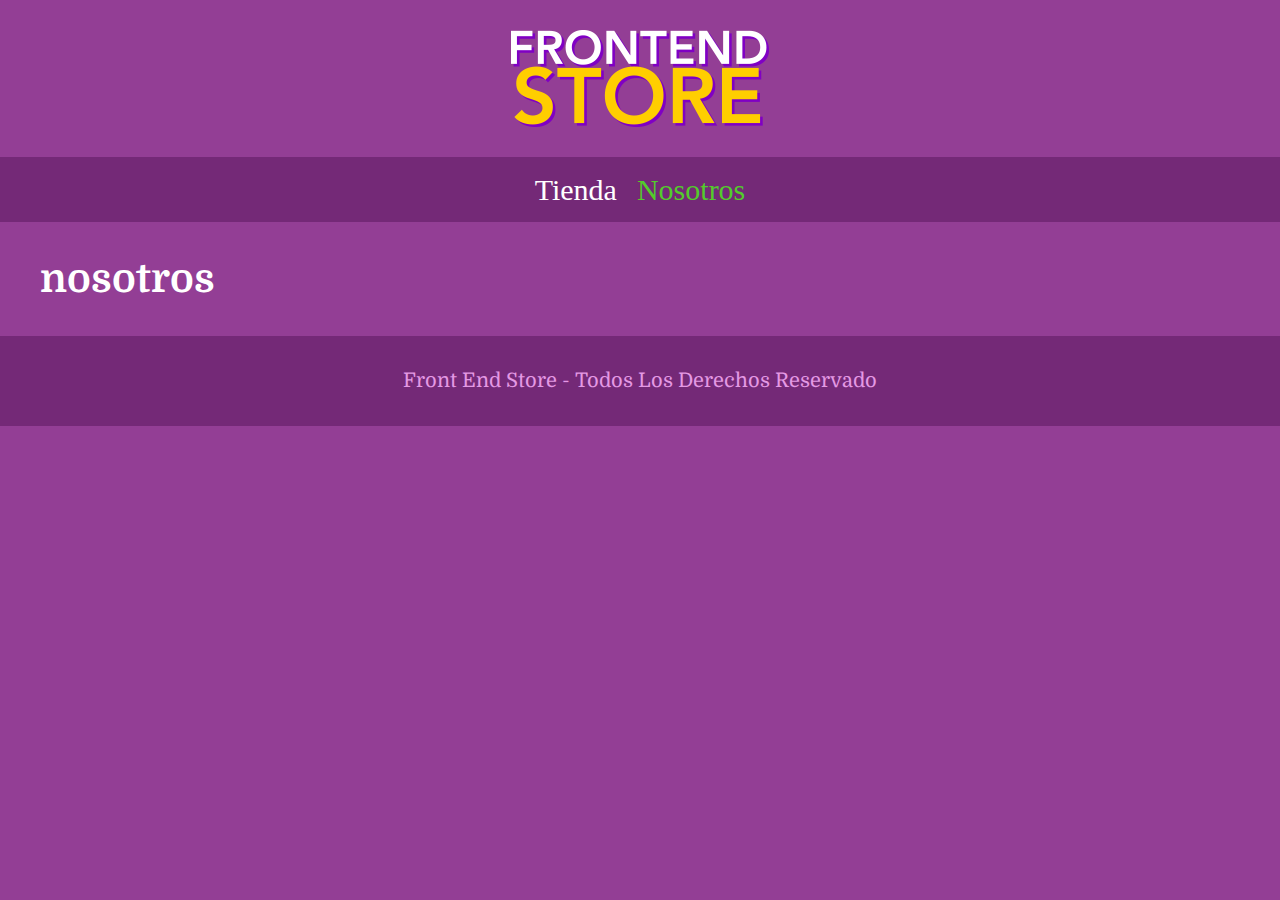
==== nosotros.html @ 5b033e13 "v1.4 se enlazaron las paginas" ====
<!doctype html>
<html lang="en">
<head>
    <meta charset="UTF-8">
    <meta name="viewport"
          content="width=device-width, user-scalable=no, initial-scale=1.0, maximum-scale=1.0, minimum-scale=1.0">
    <meta http-equiv="X-UA-Compatible" content="ie=edge">
    <title>TiendaKbrona</title>
    <link rel="stylesheet" href="css/normalize.css">
    <link rel="preconnect" href="https://fonts.googleapis.com">
    <link rel="preconnect" href="https://fonts.gstatic.com" crossorigin>
    <link href="https://fonts.googleapis.com/css2?family=Domine:wght@400..700&display=swap" rel="stylesheet">
    <link rel="stylesheet" href="css/style.css">

</head>
<body>
<header class="header">
    <a href="index.html"></a>
    <img class="header_logo" src="img/logo.png" alt="Logotipo">
</header>
<nav class="navegacion">
    <a class="navegacion__enlace" href="index.html">tienda</a>
    <a class="navegacion__enlace navegacion__enlace--activo" href="nosotros.html">nosotros</a>
</nav>
<main class="contenedor">
    <h1>nosotros</h1>
</main>
<footer class="footer">
    <p class="footer_text">Front end store - Todos los derechos reservado</p>
</footer>
</body>
</html>
---- css/style.css ----
:root{
    --fondo: #ca79ca;
    --fondo1: #933e95;
    --fondo2: #742977;
    --fondo3: #e499e4;
    --fondo4: #e499e4;
    --complemento1: #53cc2b;
    --complemento2: #23a900;
    --complemento3: #b2ffb0;
}
/* apply a natural box layout model to all elements, but allowing components to change */
html {
    box-sizing: border-box;
    font-size: 62.5%;
}
*, *:before, *:after {
    box-sizing: inherit;
}
body{
    background-color: var(--fondo1);
    font-size: 1.5rem;
    line-height: 1.5;
}
 p{
    font-size: 1.8rem;
 }
 a{
     text-decoration: none;
 }
 img{
     max-width: 100%;
 }
 .contenedor{
     max-width: 120rem;
     margin: 0 auto;
 }
 /*default color*/
 h1,h2,h3,p{
     color: white;

     font-family: "Domine", serif;
     font-optical-sizing: auto;
     /*font-weight: <weight>;*/
     font-style: normal;

 }
 h1 {
     font-size: 4rem;
 }
 h2{
     font-size: 3.2rem;
 }
 h3{
     font-size: 2.4rem;
 }
/* header*/
.header{
    display: flex;
    justify-content: center;
}
.footer{
    background-color: var(--fondo2);
    padding: 1rem 0;
    margin-top: 2rem;
    text-align: center;

}
.footer_text{
    color: var(--fondo4);
    font-size: 2rem;
    text-transform: capitalize;
}
.header_logo{
    margin: 3rem 0;
}
/** Navegacion n**/
.navegacion{
    background-color: var(--fondo2);
    padding: 1rem;
    display: flex;
    justify-content: center;
    gap: 2rem;
    text-transform: capitalize;
}
.navegacion__enlace{
    color: white;
    font-size: 3rem;
}
.navegacion__enlace--activo,
.navegacion__enlace:hover{
    color: var(--complemento1);
    background-color: var(--fondo2);
}
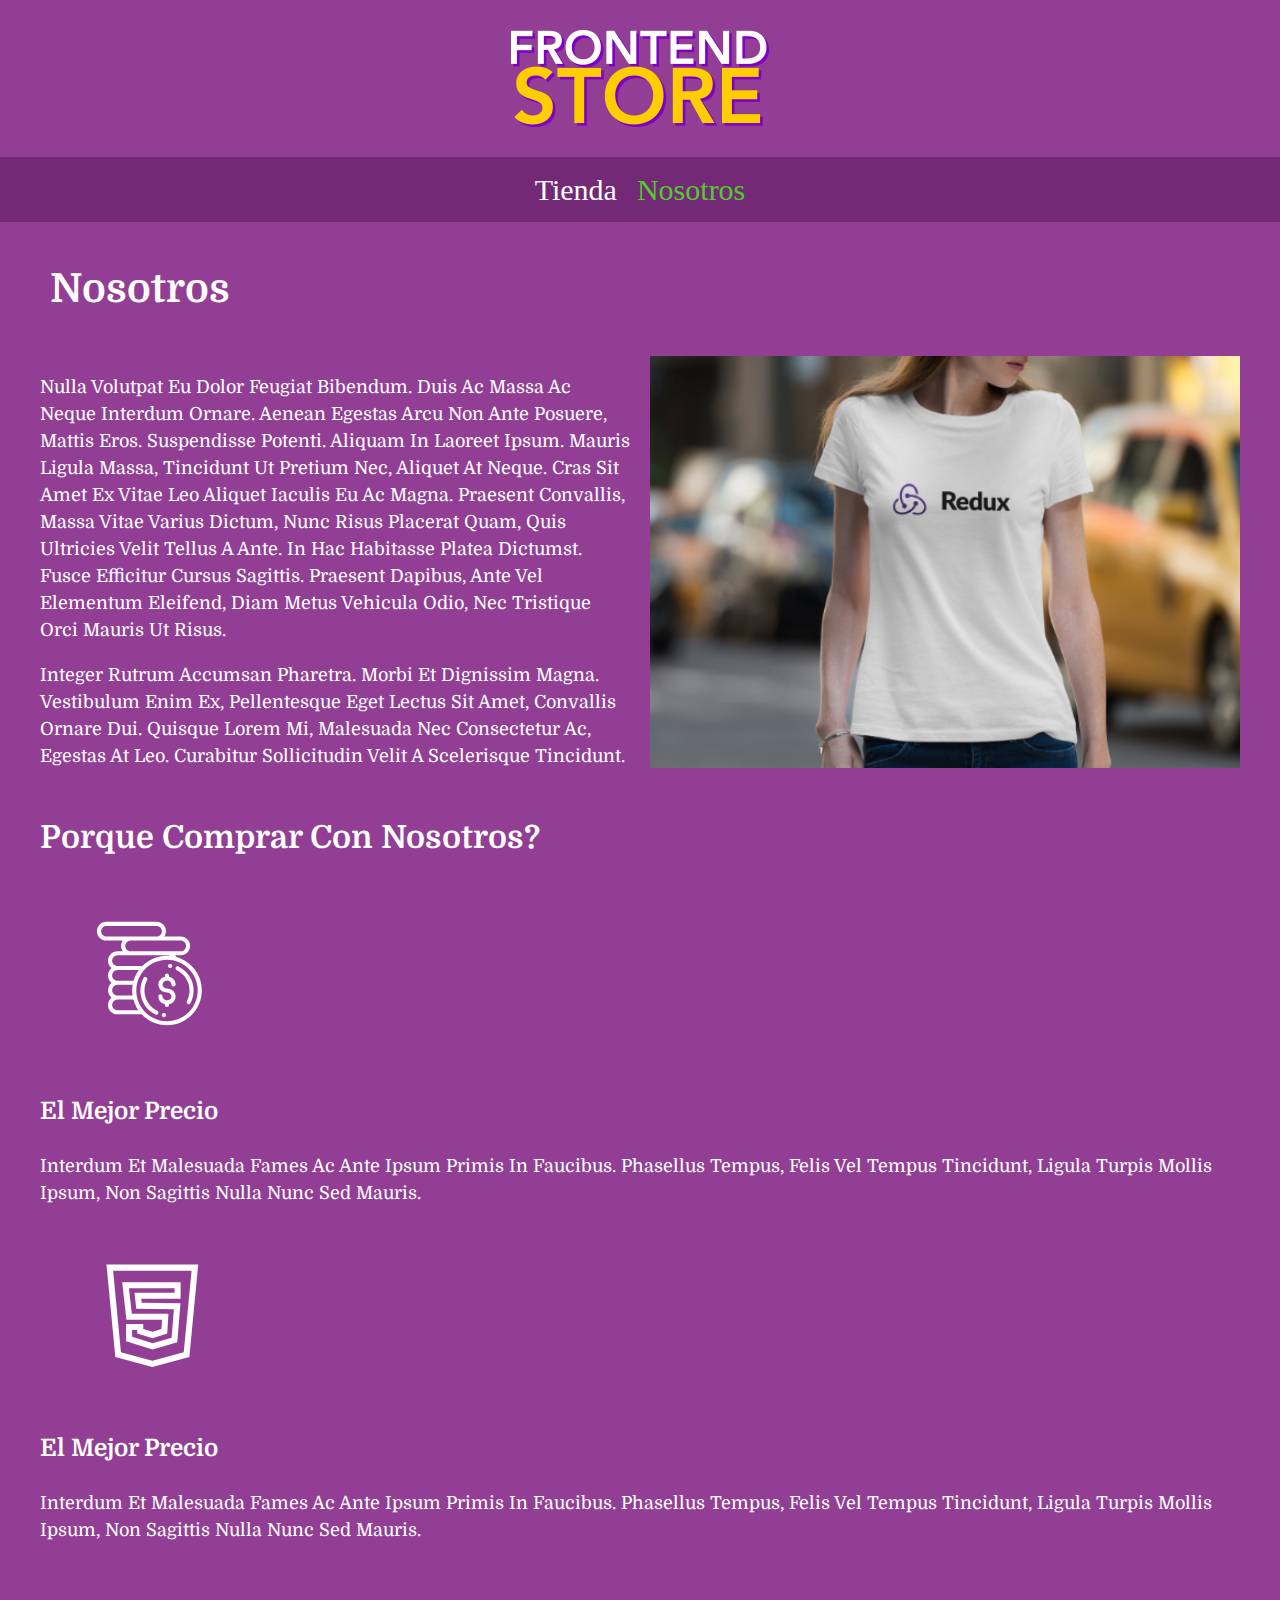
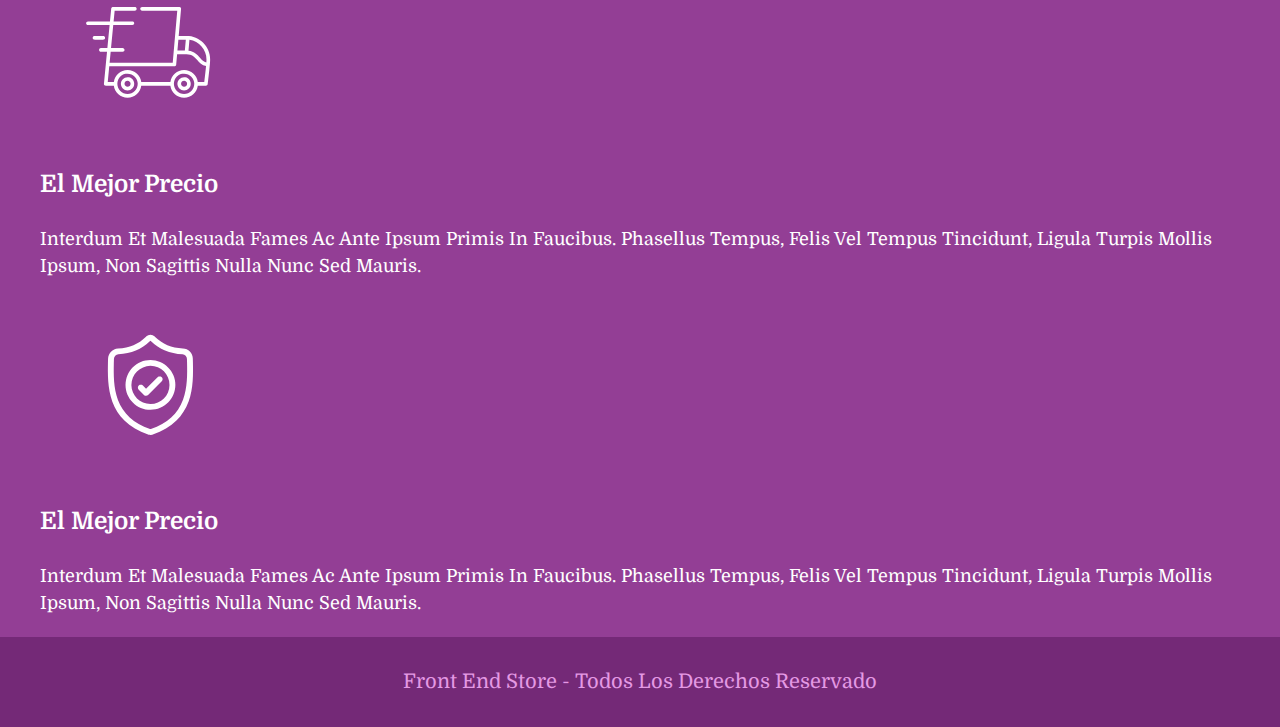
==== commit 1c45206c: "v1.0.4 se comenzo a trabajar nosotros" ====
--- a/nosotros.html
+++ b/nosotros.html
@@ -24,7 +24,41 @@
 </nav>
 <main class="contenedor">
     <h1>nosotros</h1>
+    <div class="nosotros">
+        <div class="nosotros__contenido">
+            <p> Nulla volutpat eu dolor feugiat bibendum. Duis ac massa ac neque interdum ornare. Aenean egestas arcu non ante posuere, mattis eros. Suspendisse potenti. Aliquam in laoreet ipsum. Mauris ligula massa, tincidunt ut pretium nec, aliquet at neque. Cras sit amet ex vitae leo aliquet iaculis eu ac magna. Praesent convallis, massa vitae varius dictum, nunc risus placerat quam, quis ultricies velit tellus a ante. In hac habitasse platea dictumst. Fusce efficitur cursus sagittis. Praesent dapibus, ante vel elementum eleifend, diam metus vehicula odio, nec tristique orci mauris ut risus.</p>
+            <p>Integer rutrum accumsan pharetra. Morbi et dignissim magna. Vestibulum enim ex, pellentesque eget lectus sit amet, convallis ornare dui. Quisque lorem mi, malesuada nec consectetur ac, egestas at leo. Curabitur sollicitudin velit a scelerisque tincidunt.</p>
+        </div>
+        <img class="nosotros__imagen" src="img/nosotros.jpg" alt="imagen de nosotros">
+    </div>
 </main>
+
+<section class="contenedor comprar">
+    <h2 class="comprar__titulo">porque comprar con nosotros?</h2>
+    <div class="bloques">
+        <div class="bloque">
+            <img src="img/icono_1.png" alt="icono 1">
+            <h3 class="bloque__titulo">el mejor precio</h3>
+            <p>Interdum et malesuada fames ac ante ipsum primis in faucibus. Phasellus tempus, felis vel tempus tincidunt, ligula turpis mollis ipsum, non sagittis nulla nunc sed mauris.</p>
+        </div>
+        <div class="bloque">
+            <img src="img/icono_2.png" alt="icono 1">
+            <h3 class="bloque__titulo">el mejor precio</h3>
+            <p>Interdum et malesuada fames ac ante ipsum primis in faucibus. Phasellus tempus, felis vel tempus tincidunt, ligula turpis mollis ipsum, non sagittis nulla nunc sed mauris.</p>
+        </div>
+        <div class="bloque">
+            <img src="img/icono_3.png" alt="icono 1">
+            <h3 class="bloque__titulo">el mejor precio</h3>
+            <p>Interdum et malesuada fames ac ante ipsum primis in faucibus. Phasellus tempus, felis vel tempus tincidunt, ligula turpis mollis ipsum, non sagittis nulla nunc sed mauris.</p>
+        </div>
+        <div class="bloque">
+            <img src="img/icono_4.png" alt="icono 1">
+            <h3 class="bloque__titulo">el mejor precio</h3>
+            <p>Interdum et malesuada fames ac ante ipsum primis in faucibus. Phasellus tempus, felis vel tempus tincidunt, ligula turpis mollis ipsum, non sagittis nulla nunc sed mauris.</p>
+        </div>
+
+    </div>
+</section>
 <footer class="footer">
     <p class="footer_text">Front end store - Todos los derechos reservado</p>
 </footer>
--- a/css/style.css
+++ b/css/style.css
@@ -7,6 +7,8 @@
     --complemento1: #53cc2b;
     --complemento2: #23a900;
     --complemento3: #b2ffb0;
+    --resaltado1: #b2ffb0;
+    --resaltado2: #004a00;
 }
 /* apply a natural box layout model to all elements, but allowing components to change */
 html {
@@ -33,11 +35,11 @@
  .contenedor{
      max-width: 120rem;
      margin: 0 auto;
+     text-transform: capitalize;
  }
  /*default color*/
  h1,h2,h3,p{
      color: white;
-
      font-family: "Domine", serif;
      font-optical-sizing: auto;
      /*font-weight: <weight>;*/
@@ -46,6 +48,7 @@
  }
  h1 {
      font-size: 4rem;
+     padding: 1rem;
  }
  h2{
      font-size: 3.2rem;
@@ -90,4 +93,123 @@
 .navegacion__enlace:hover{
     color: var(--complemento1);
     background-color: var(--fondo2);
-}+}
+/* grid*/
+.grid{
+    display: grid;
+    grid-template-columns: repeat(2, 1fr);
+    gap: 2rem;
+    /*column-gap: 2rem;*/
+    /*row-gap: 2rem;*/
+}
+@media (min-width: 768px){
+    .grid{
+        grid-template-columns: repeat(3, 1fr);
+
+    }
+    .producto__nombre{
+        font-size: 4rem;
+    }
+    .producto__precio{
+        font-size: 2.8rem;
+    }
+}
+@media (max-width: 400px){
+    .producto__nombre{
+        font-size: 2.5rem;
+    }
+    .producto__precio{
+        font-size: 1.9rem;
+    }
+    .tts{
+        font-size: 3rem;
+    }
+}
+/* productos */
+.producto{
+    background-color: var(--fondo2);
+    padding: 1rem;
+}
+.producto__imagen{
+    width: 100%;
+}
+.producto__informacion{
+
+}
+.producto__nombre{
+    /*font-size: 2rem;*/
+}
+.producto__precio{
+    /*font-size: 2.8rem;*/
+    background-color: var(--complemento2);
+}
+.producto__precio:hover{
+    background-color: var(--resaltado1);
+    color: var(--resaltado2);
+}
+
+.producto__precio,
+.producto__nombre{
+    margin: 1rem 0;
+    text-align: center;
+    line-height: 1.2;
+}
+/*graficos*/
+.grafico{
+    min-height: 30rem;
+    background-repeat: no-repeat;
+    background-size: cover;
+}
+.grafico--camisas{
+    background-image: url("../img/grafico1.jpg");
+
+}
+@media (max-width: 765px){
+    .grafico--camisas{
+        grid-row: 2/3;
+        grid-column: 1/3;
+    }
+    .grafico--node{
+        grid-row: 7/8;
+        grid-column: 1/3;
+    }
+}
+.grafico--node{
+
+    background-image: url("../img/grafico2.jpg");
+}
+@media (min-width: 768px){
+    .grafico--camisas{
+        grid-row: 2/3;
+        grid-column: 1/3;
+    }
+    .grafico--node{
+        grid-column: 2/4;
+        grid-row: 5/6;
+    }
+}
+/* nosotros estilos*/
+.nosotros{
+    display: grid;
+    grid-template-rows: repeat(2, auto);
+}
+@media (min-width: 768px ){
+    .nosotros{
+        grid-template-columns: repeat(2, 1fr);
+        column-gap: 2rem;
+    }
+}
+
+.nosotros__imagen{
+    grid-row: 1/2;
+    width: 100% ;
+}
+@media (min-width: 768px ){
+    .nosotros__imagen{
+        grid-column: 2/3;
+    }
+}
+.bloques{
+
+}
+
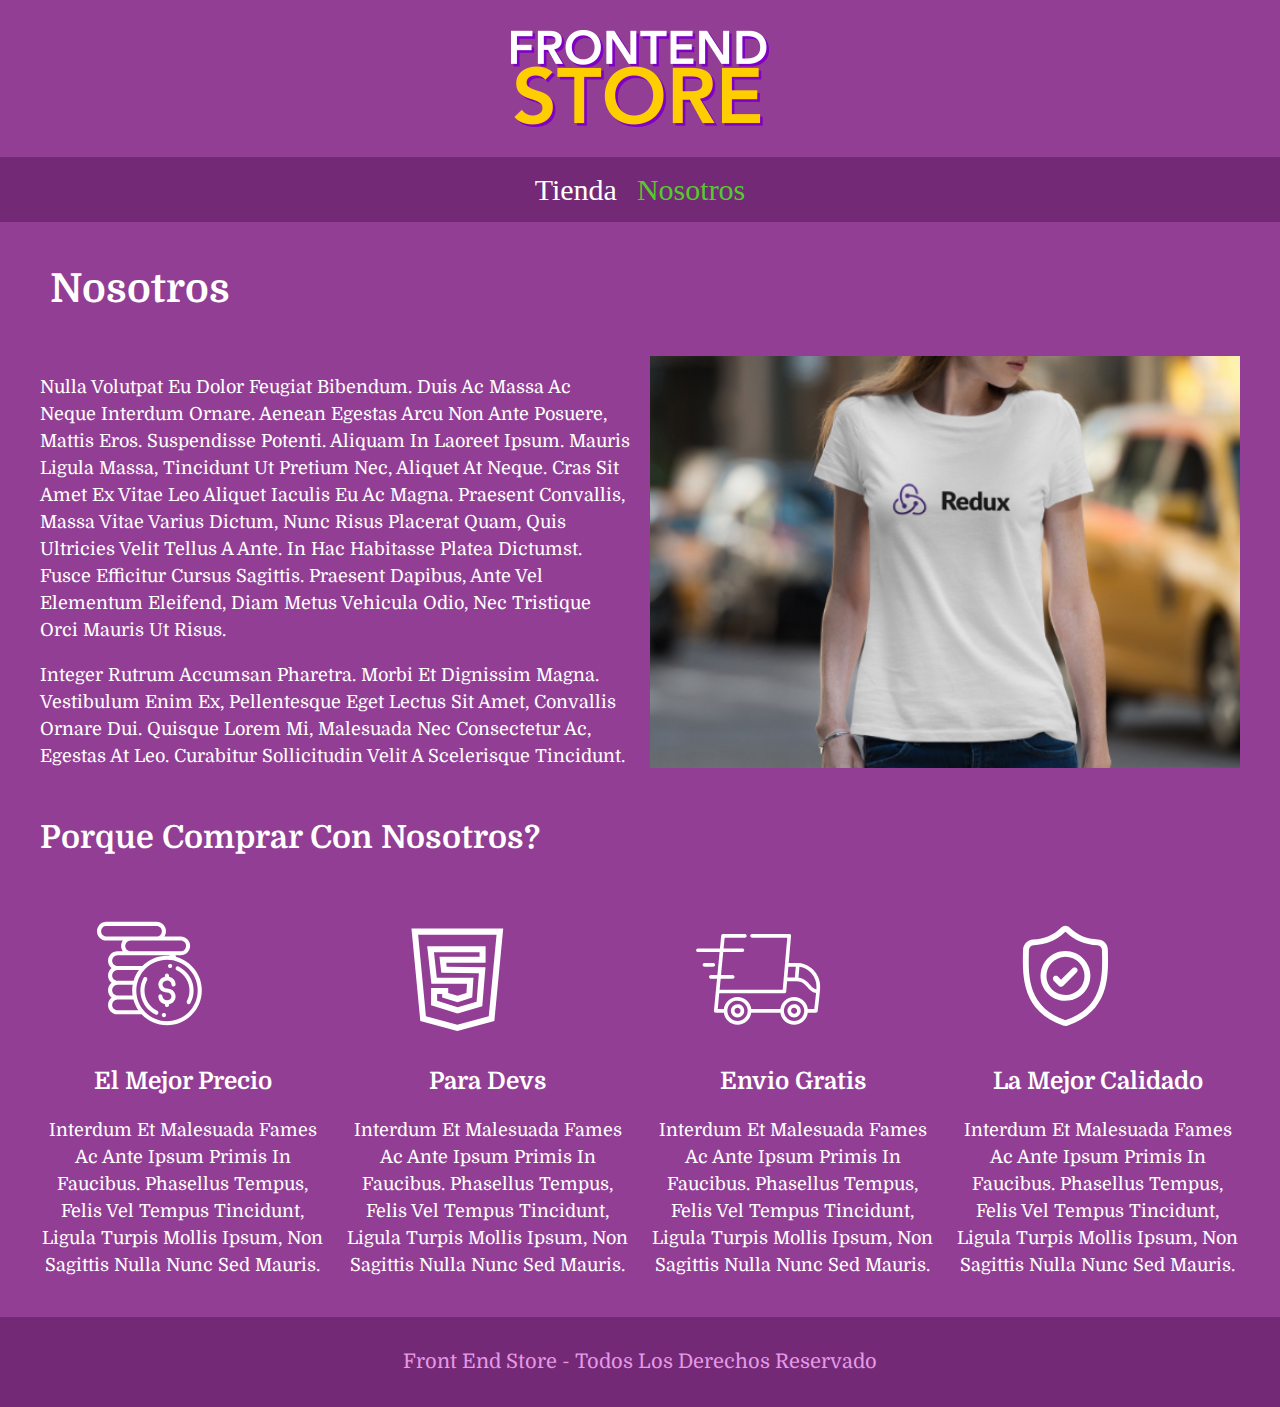
==== commit 38237df5: "v1.0.5 alinearon los bloques" ====
--- a/nosotros.html
+++ b/nosotros.html
@@ -37,23 +37,23 @@
     <h2 class="comprar__titulo">porque comprar con nosotros?</h2>
     <div class="bloques">
         <div class="bloque">
-            <img src="img/icono_1.png" alt="icono 1">
+            <img class="bloques" src="img/icono_1.png" alt="icono 1">
             <h3 class="bloque__titulo">el mejor precio</h3>
             <p>Interdum et malesuada fames ac ante ipsum primis in faucibus. Phasellus tempus, felis vel tempus tincidunt, ligula turpis mollis ipsum, non sagittis nulla nunc sed mauris.</p>
         </div>
         <div class="bloque">
-            <img src="img/icono_2.png" alt="icono 1">
-            <h3 class="bloque__titulo">el mejor precio</h3>
+            <img class="bloques" src="img/icono_2.png" alt="icono 1">
+            <h3 class="bloque__titulo">para devs</h3>
             <p>Interdum et malesuada fames ac ante ipsum primis in faucibus. Phasellus tempus, felis vel tempus tincidunt, ligula turpis mollis ipsum, non sagittis nulla nunc sed mauris.</p>
         </div>
         <div class="bloque">
-            <img src="img/icono_3.png" alt="icono 1">
-            <h3 class="bloque__titulo">el mejor precio</h3>
+            <img class="bloques" src="img/icono_3.png" alt="icono 1">
+            <h3 class="bloque__titulo">envio gratis</h3>
             <p>Interdum et malesuada fames ac ante ipsum primis in faucibus. Phasellus tempus, felis vel tempus tincidunt, ligula turpis mollis ipsum, non sagittis nulla nunc sed mauris.</p>
         </div>
         <div class="bloque">
-            <img src="img/icono_4.png" alt="icono 1">
-            <h3 class="bloque__titulo">el mejor precio</h3>
+            <img class="bloques" src="img/icono_4.png" alt="icono 1">
+            <h3 class="bloque__titulo">la mejor calidado</h3>
             <p>Interdum et malesuada fames ac ante ipsum primis in faucibus. Phasellus tempus, felis vel tempus tincidunt, ligula turpis mollis ipsum, non sagittis nulla nunc sed mauris.</p>
         </div>
 
--- a/css/style.css
+++ b/css/style.css
@@ -210,6 +210,18 @@
     }
 }
 .bloques{
-
-}
-
+    display: grid;
+    grid-template-columns: repeat(2, 1fr);
+    gap: 2rem;
+}
+@media (min-width: 768px ){
+    .bloques{
+        grid-template-columns: repeat(4, 1fr);
+    }
+}
+.bloque{
+    text-align: center;
+}
+.bloque__titulo{
+    margin: 0;
+}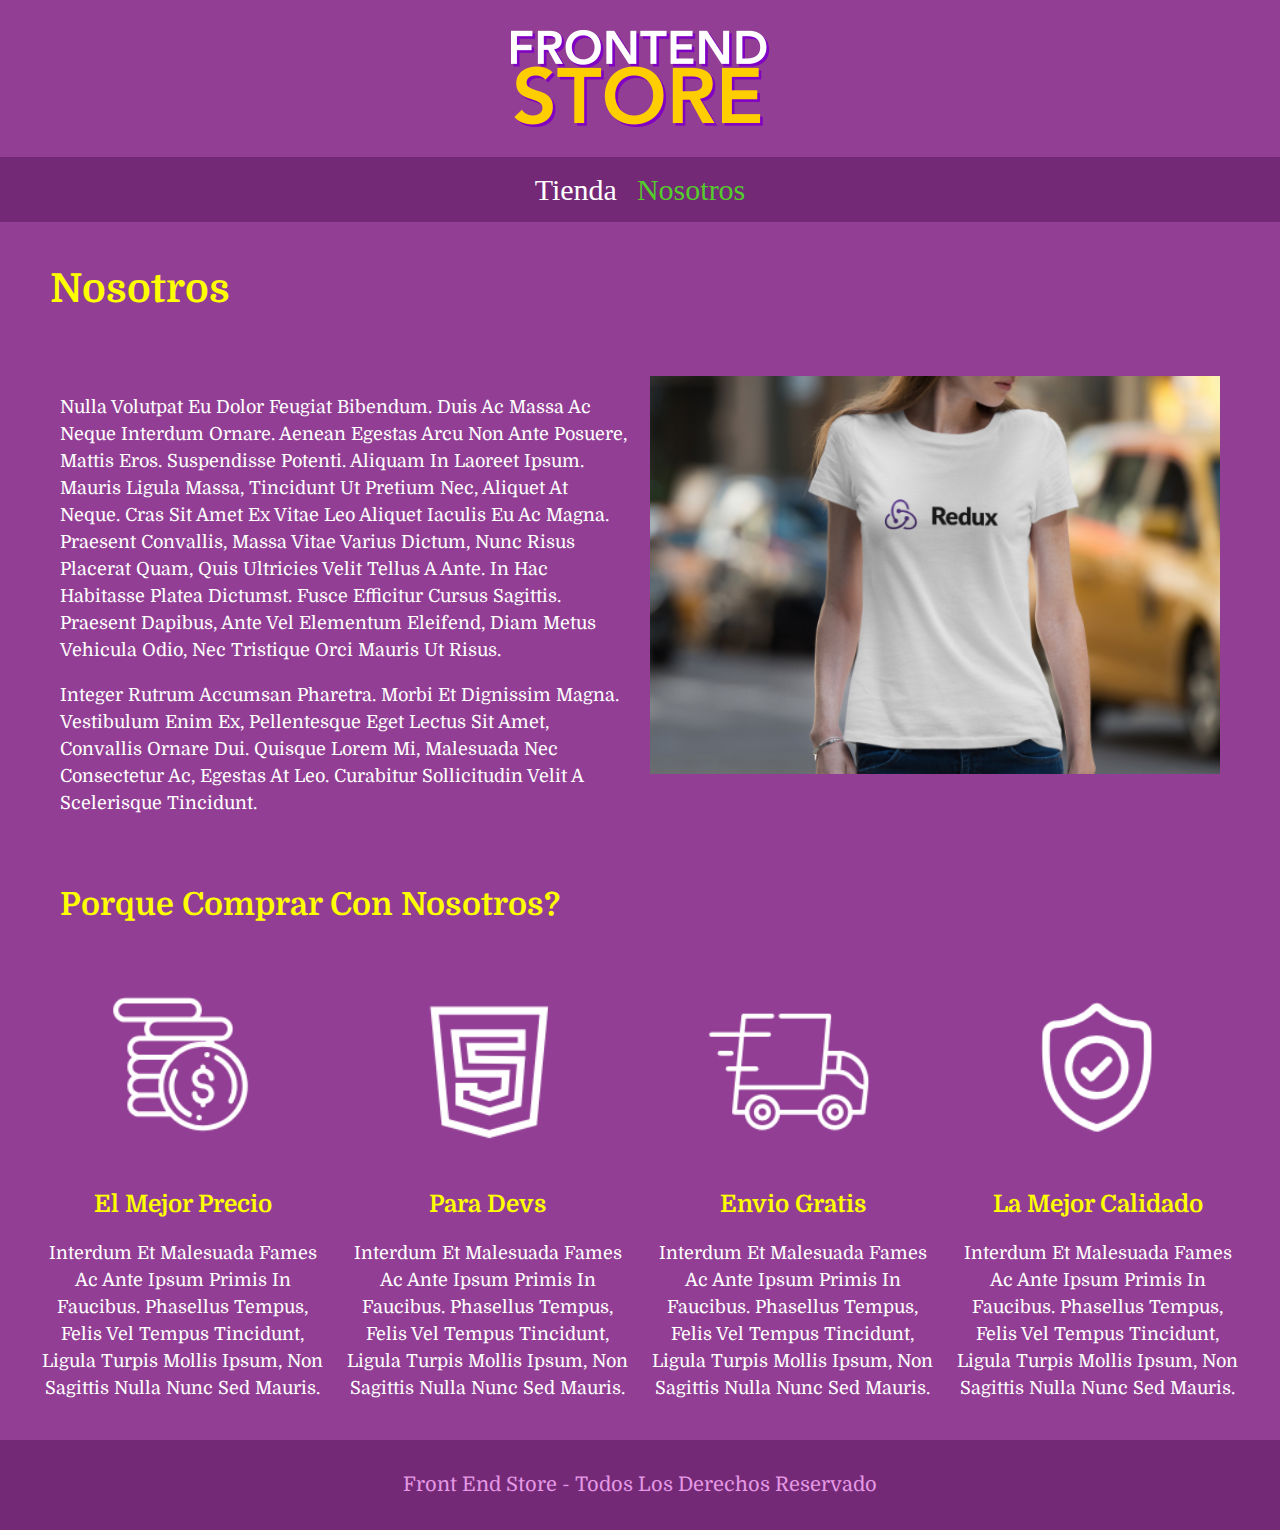
==== commit 4d1a1fe6: "v1.0.6 se alinearon los bloques" ====
--- a/nosotros.html
+++ b/nosotros.html
@@ -37,22 +37,22 @@
     <h2 class="comprar__titulo">porque comprar con nosotros?</h2>
     <div class="bloques">
         <div class="bloque">
-            <img class="bloques" src="img/icono_1.png" alt="icono 1">
+            <img class="bloque__imagen" src="img/icono_1.png" alt="icono 1">
             <h3 class="bloque__titulo">el mejor precio</h3>
             <p>Interdum et malesuada fames ac ante ipsum primis in faucibus. Phasellus tempus, felis vel tempus tincidunt, ligula turpis mollis ipsum, non sagittis nulla nunc sed mauris.</p>
         </div>
         <div class="bloque">
-            <img class="bloques" src="img/icono_2.png" alt="icono 1">
+            <img class="bloque__imagen" src="img/icono_2.png" alt="icono 1">
             <h3 class="bloque__titulo">para devs</h3>
             <p>Interdum et malesuada fames ac ante ipsum primis in faucibus. Phasellus tempus, felis vel tempus tincidunt, ligula turpis mollis ipsum, non sagittis nulla nunc sed mauris.</p>
         </div>
         <div class="bloque">
-            <img class="bloques" src="img/icono_3.png" alt="icono 1">
+            <img class="bloque__imagen" src="img/icono_3.png" alt="icono 1">
             <h3 class="bloque__titulo">envio gratis</h3>
             <p>Interdum et malesuada fames ac ante ipsum primis in faucibus. Phasellus tempus, felis vel tempus tincidunt, ligula turpis mollis ipsum, non sagittis nulla nunc sed mauris.</p>
         </div>
         <div class="bloque">
-            <img class="bloques" src="img/icono_4.png" alt="icono 1">
+            <img class="bloque__imagen" src="img/icono_4.png" alt="icono 1">
             <h3 class="bloque__titulo">la mejor calidado</h3>
             <p>Interdum et malesuada fames ac ante ipsum primis in faucibus. Phasellus tempus, felis vel tempus tincidunt, ligula turpis mollis ipsum, non sagittis nulla nunc sed mauris.</p>
         </div>
--- a/css/style.css
+++ b/css/style.css
@@ -9,6 +9,8 @@
     --complemento3: #b2ffb0;
     --resaltado1: #b2ffb0;
     --resaltado2: #004a00;
+    --resaltado3: #ffff00;
+    --parrafo: #ffffa2;
 }
 /* apply a natural box layout model to all elements, but allowing components to change */
 html {
@@ -25,6 +27,7 @@
 }
  p{
     font-size: 1.8rem;
+     color: white;
  }
  a{
      text-decoration: none;
@@ -39,22 +42,24 @@
  }
  /*default color*/
  h1,h2,h3,p{
-     color: white;
      font-family: "Domine", serif;
      font-optical-sizing: auto;
      /*font-weight: <weight>;*/
      font-style: normal;
-
  }
  h1 {
      font-size: 4rem;
      padding: 1rem;
+     color: var(--resaltado3);
  }
  h2{
      font-size: 3.2rem;
+     color: var(--resaltado3);
+
  }
  h3{
      font-size: 2.4rem;
+     color: var(--resaltado3);
  }
 /* header*/
 .header{
@@ -192,6 +197,7 @@
 .nosotros{
     display: grid;
     grid-template-rows: repeat(2, auto);
+    padding: 2rem;
 }
 @media (min-width: 768px ){
     .nosotros{
@@ -217,11 +223,25 @@
 @media (min-width: 768px ){
     .bloques{
         grid-template-columns: repeat(4, 1fr);
-    }
+        gap: 2rem;
+    }
+
 }
 .bloque{
     text-align: center;
+
+}
+.bloque__imagen{
+    width: 100%;
 }
 .bloque__titulo{
     margin: 0;
+}
+@media (max-width:765px ){
+    .comprar{
+        padding: 2rem;
+    }
+}
+.comprar__titulo{
+    padding-left: 2rem;
 }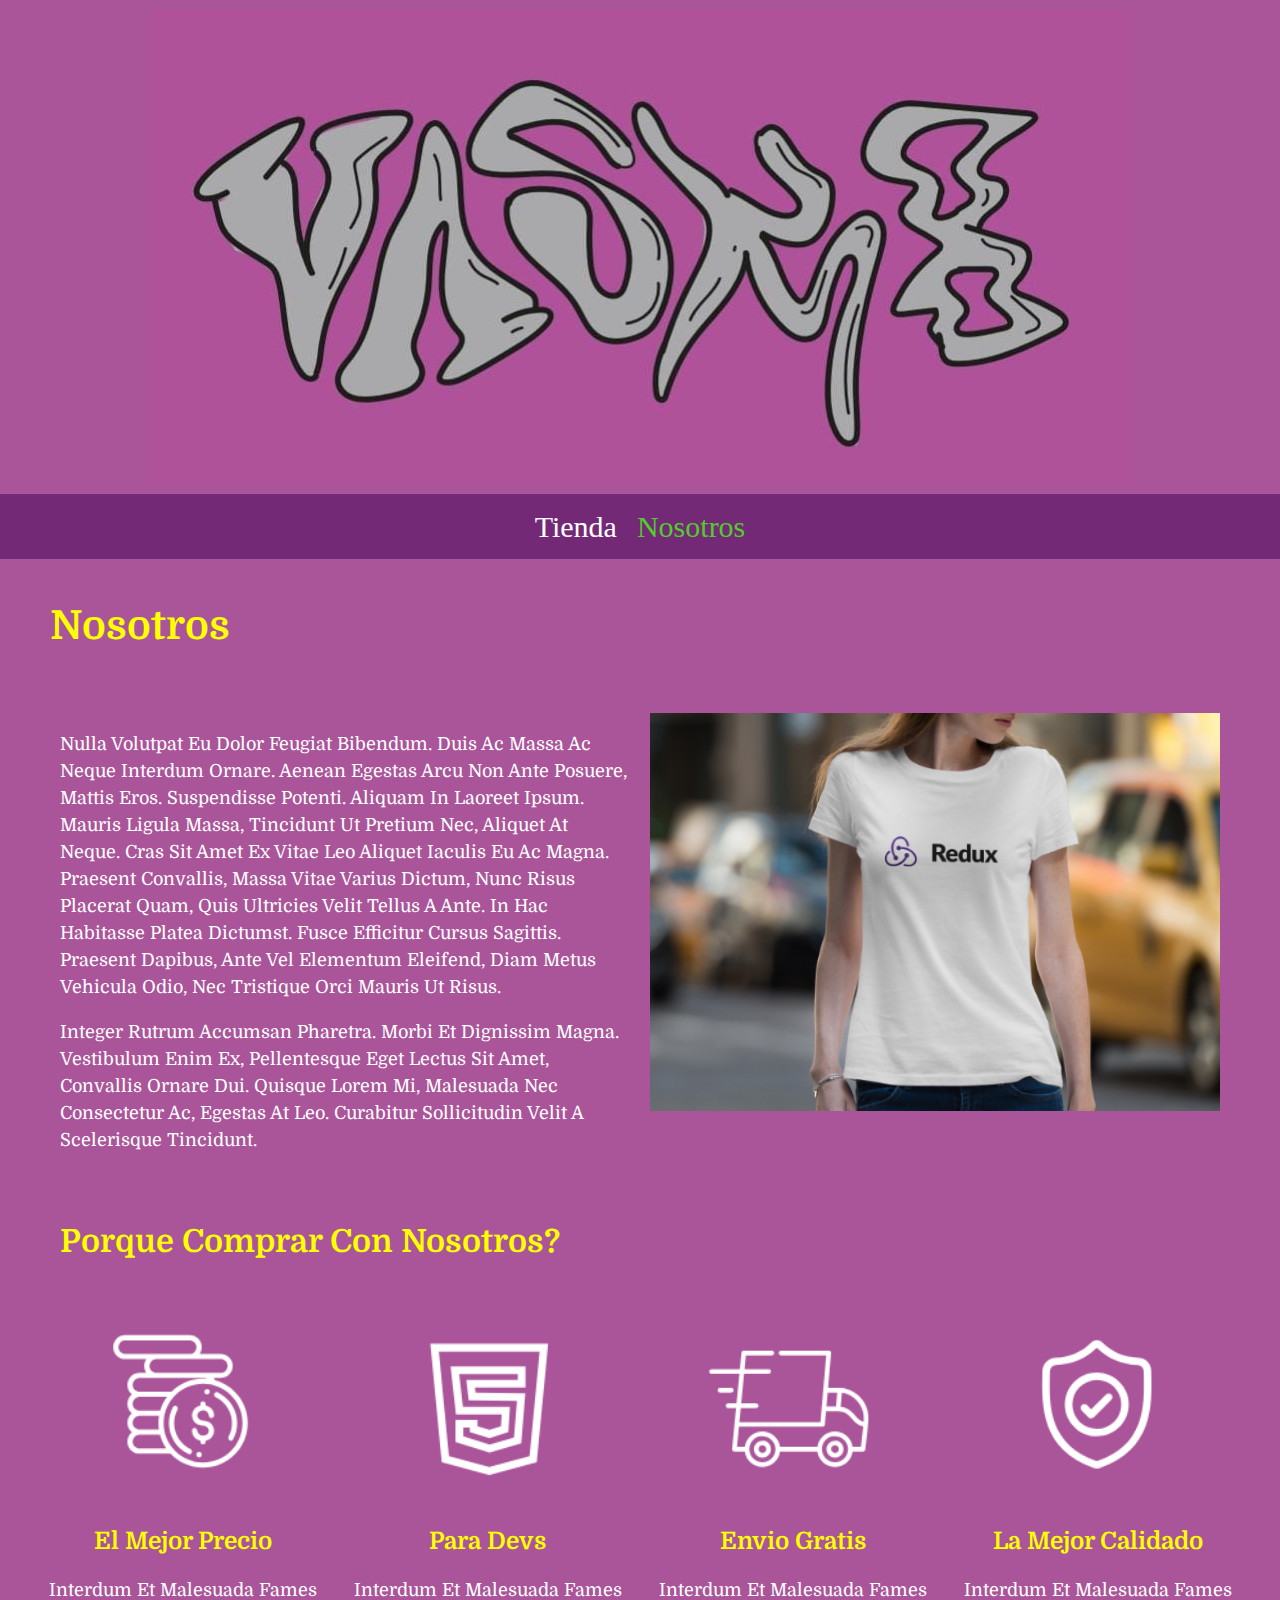
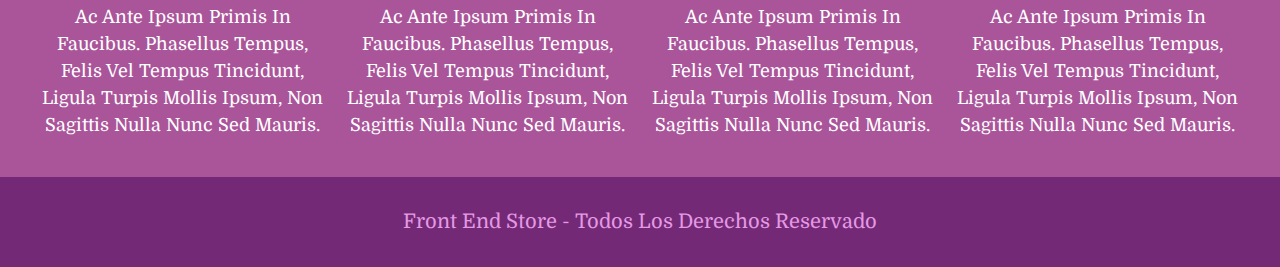
==== commit a07287e3: "v1.0.9 se actualizo logotipo" ====
--- a/nosotros.html
+++ b/nosotros.html
@@ -16,7 +16,7 @@
 <body>
 <header class="header">
     <a href="index.html"></a>
-    <img class="header_logo" src="img/logo.png" alt="Logotipo">
+    <img class="header_logo" src="img/void.jpeg" alt="Logotipo">
 </header>
 <nav class="navegacion">
     <a class="navegacion__enlace" href="index.html">tienda</a>
--- a/css/style.css
+++ b/css/style.css
@@ -21,7 +21,7 @@
     box-sizing: inherit;
 }
 body{
-    background-color: var(--fondo1);
+    background-color: #aa549a;
     font-size: 1.5rem;
     line-height: 1.5;
 }
@@ -35,6 +35,7 @@
  img{
      max-width: 100%;
  }
+
  .contenedor{
      max-width: 120rem;
      margin: 0 auto;
@@ -79,7 +80,7 @@
     text-transform: capitalize;
 }
 .header_logo{
-    margin: 3rem 0;
+    margin: 1rem 0;
 }
 /** Navegacion n**/
 .navegacion{
@@ -97,13 +98,13 @@
 .navegacion__enlace--activo,
 .navegacion__enlace:hover{
     color: var(--complemento1);
-    background-color: var(--fondo2);
 }
 /* grid*/
 .grid{
     display: grid;
     grid-template-columns: repeat(2, 1fr);
     gap: 2rem;
+    padding: 1rem;
     /*column-gap: 2rem;*/
     /*row-gap: 2rem;*/
 }
@@ -133,7 +134,7 @@
 /* productos */
 .producto{
     background-color: var(--fondo2);
-    padding: 1rem;
+    padding: 2rem;
 }
 .producto__imagen{
     width: 100%;
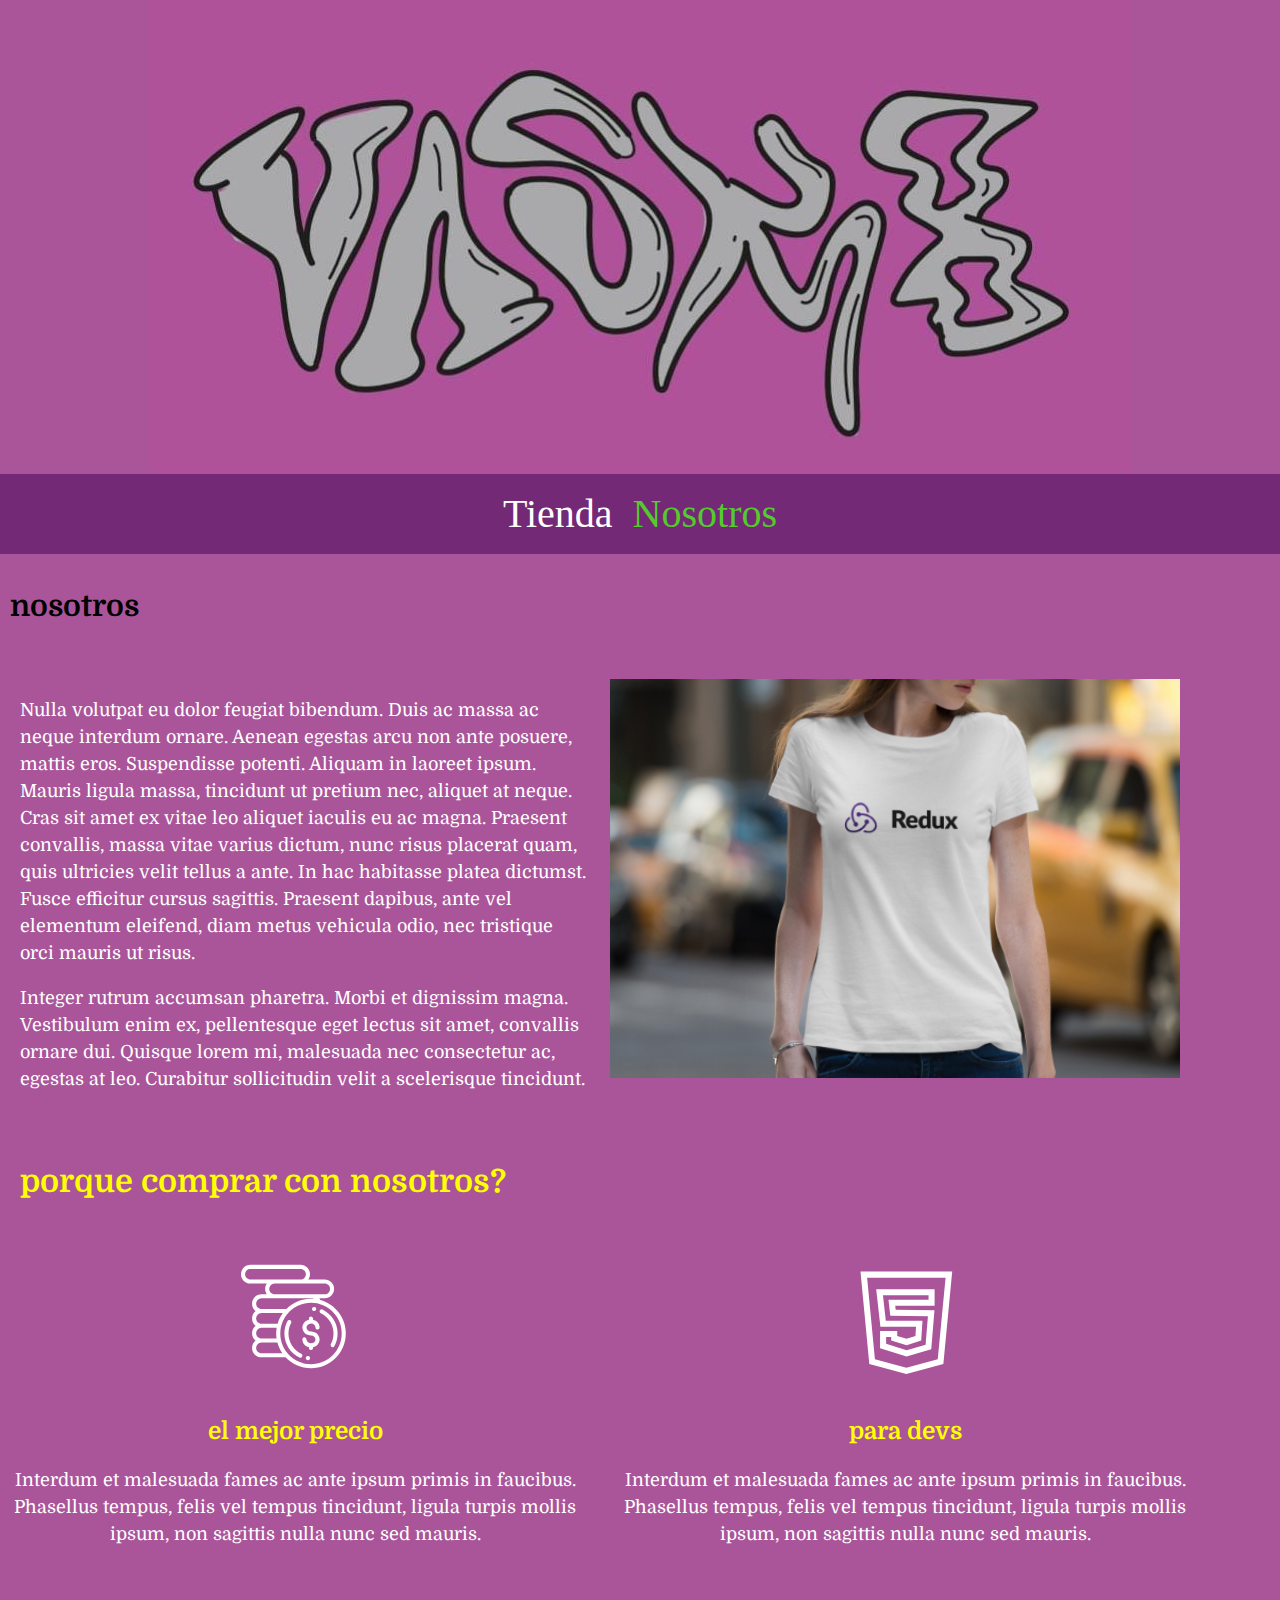
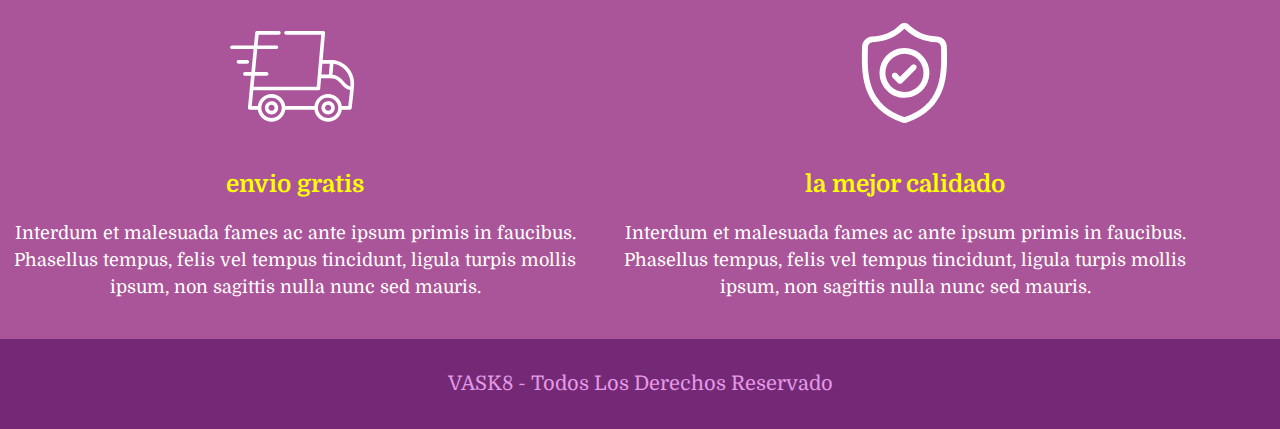
==== commit c7171914: "v1.0.0.0.1" ====
--- a/nosotros.html
+++ b/nosotros.html
@@ -60,7 +60,7 @@
     </div>
 </section>
 <footer class="footer">
-    <p class="footer_text">Front end store - Todos los derechos reservado</p>
+    <p class="footer_text">VASK8 - Todos los derechos reservado</p>
 </footer>
 </body>
 </html>--- a/css/style.css
+++ b/css/style.css
@@ -1,6 +1,5 @@
 :root{
-    --fondo: #ca79ca;
-    --fondo1: #933e95;
+    --fondo1: #aa549a;
     --fondo2: #742977;
     --fondo3: #e499e4;
     --fondo4: #e499e4;
@@ -21,7 +20,7 @@
     box-sizing: inherit;
 }
 body{
-    background-color: #aa549a;
+    background-color: var(--fondo1);
     font-size: 1.5rem;
     line-height: 1.5;
 }
@@ -32,14 +31,9 @@
  a{
      text-decoration: none;
  }
- img{
-     max-width: 100%;
- }
-
  .contenedor{
      max-width: 120rem;
-     margin: 0 auto;
-     text-transform: capitalize;
+     /*margin: 0 auto;*/
  }
  /*default color*/
  h1,h2,h3,p{
@@ -49,9 +43,8 @@
      font-style: normal;
  }
  h1 {
-     font-size: 4rem;
+     font-size: 3rem;
      padding: 1rem;
-     color: var(--resaltado3);
  }
  h2{
      font-size: 3.2rem;
@@ -67,6 +60,9 @@
     display: flex;
     justify-content: center;
 }
+.header_logo{
+    max-width:100%;
+}
 .footer{
     background-color: var(--fondo2);
     padding: 1rem 0;
@@ -78,9 +74,6 @@
     color: var(--fondo4);
     font-size: 2rem;
     text-transform: capitalize;
-}
-.header_logo{
-    margin: 1rem 0;
 }
 /** Navegacion n**/
 .navegacion{
@@ -93,7 +86,7 @@
 }
 .navegacion__enlace{
     color: white;
-    font-size: 3rem;
+    font-size: 4rem;
 }
 .navegacion__enlace--activo,
 .navegacion__enlace:hover{
@@ -111,49 +104,62 @@
 @media (min-width: 768px){
     .grid{
         grid-template-columns: repeat(3, 1fr);
-
-    }
-    .producto__nombre{
-        font-size: 4rem;
-    }
-    .producto__precio{
-        font-size: 2.8rem;
-    }
-}
-@media (max-width: 400px){
+    }
     .producto__nombre{
         font-size: 2.5rem;
     }
     .producto__precio{
-        font-size: 1.9rem;
-    }
-    .tts{
+        font-size: 2rem;
+        padding: 1.5rem;
+    }
+}
+@media (max-width: 760px){
+    .producto__nombre{
+        font-size: 2rem;
+    }
+    .producto__precio{
+        font-size: 2rem;
+        padding: 1rem;
+    }
+    .titulo{
         font-size: 3rem;
     }
 }
-/* productos */
+.titulo{
+    text-transform: capitalize;
+    color: white;
+    background-color: var(--fondo2);
+    display: flex;
+    justify-content: center;
+    padding: 1rem;
+}
+
+/* xd */
+
 .producto{
     background-color: var(--fondo2);
     padding: 2rem;
 }
 .producto__imagen{
-    width: 100%;
-}
-.producto__informacion{
-
+    max-width: 100%;
+}
+@media (min-width: 768px){
+    .producto__informacion{
+        padding: 1rem;
+    }
 }
 .producto__nombre{
-    /*font-size: 2rem;*/
+    text-transform: uppercase;
 }
 .producto__precio{
     /*font-size: 2.8rem;*/
     background-color: var(--complemento2);
+    transition: .3s ease;
 }
 .producto__precio:hover{
     background-color: var(--resaltado1);
     color: var(--resaltado2);
 }
-
 .producto__precio,
 .producto__nombre{
     margin: 1rem 0;
@@ -168,7 +174,6 @@
 }
 .grafico--camisas{
     background-image: url("../img/grafico1.jpg");
-
 }
 @media (max-width: 765px){
     .grafico--camisas{
@@ -206,7 +211,6 @@
         column-gap: 2rem;
     }
 }
-
 .nosotros__imagen{
     grid-row: 1/2;
     width: 100% ;
@@ -223,17 +227,12 @@
 }
 @media (min-width: 768px ){
     .bloques{
-        grid-template-columns: repeat(4, 1fr);
+        grid-template-columns: repeat(2, 1fr);
         gap: 2rem;
     }
-
 }
 .bloque{
     text-align: center;
-
-}
-.bloque__imagen{
-    width: 100%;
 }
 .bloque__titulo{
     margin: 0;
@@ -242,7 +241,75 @@
     .comprar{
         padding: 2rem;
     }
+    .bloques{
+        grid-template-columns: repeat(1, 1fr);
+
+    }
 }
 .comprar__titulo{
     padding-left: 2rem;
+}
+
+/*pagina del producto*/
+
+.contenedor__titulo{
+    text-transform: capitalize;
+    color: white;
+    background-color: var(--fondo2);
+    display: flex;
+    justify-content: center;
+}
+.camisa{
+    display: grid;
+    grid-template-rows: repeat(2,1fr);
+    padding: 2rem;
+}
+/*@media (min-width: 768px){*/
+/*    .camisa{*/
+/*        grid-template-columns: repeat(2,1fr);*/
+/*    }*/
+/*}*/
+.camisa__imagen{
+    width: 100%;
+    margin: 0 0 -1rem 0;
+}
+.camisa__descripcion{
+
+}
+.camisa__contenido{
+
+}
+.formulario{
+    font-family: "Domine", serif;
+    gap: 1rem;
+}
+.formulario__campo{
+    /*border: 1rem solid green;*/
+    display: grid;
+    grid-template-rows: repeat(2, 1fr);
+    grid-gap: 1rem;
+}
+.formulario__campo1{
+    border: 1rem solid var(--fondo2);
+    background-color: var(--resaltado1);
+    font-size: 2rem;
+}
+.submit{
+    display: grid;
+    grid-template-rows: repeat(1, 1fr);
+    grid-gap: 1rem;
+}
+.formulario__submit{
+    background-color: var(--complemento2);
+    color: white;
+    border: none;
+    font-size: 2rem;
+    font-family: "Domine", serif;
+    transition: .3s ease;
+    padding: 2rem;
+}
+.formulario__submit:hover{
+    cursor: pointer;
+    color: black;
+    background-color: var(--complemento3);
 }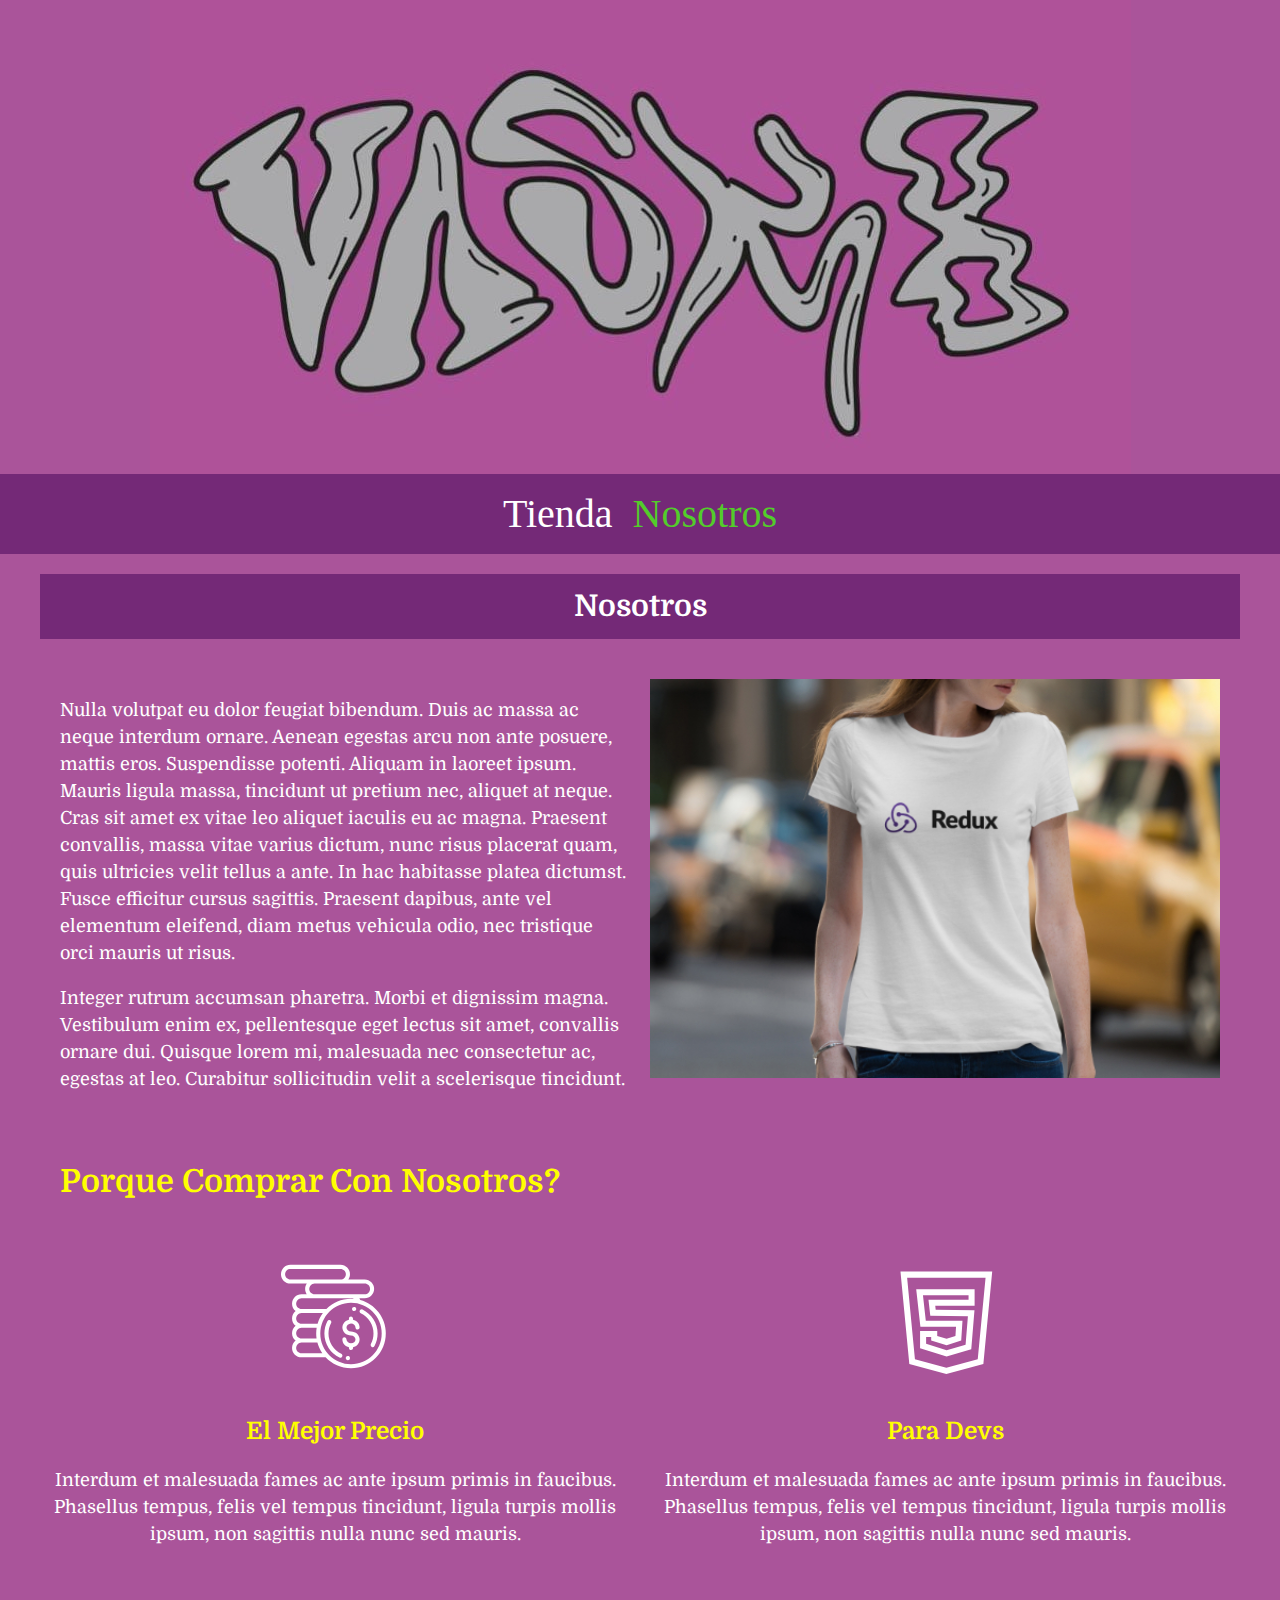
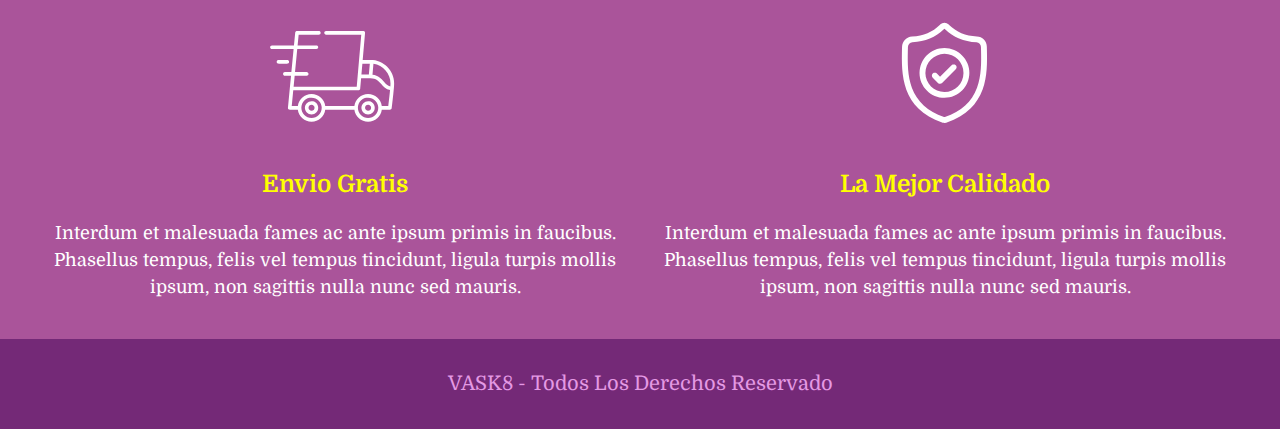
==== commit bd708d21: "v1.0.0.0.6" ====
--- a/nosotros.html
+++ b/nosotros.html
@@ -23,7 +23,7 @@
     <a class="navegacion__enlace navegacion__enlace--activo" href="nosotros.html">nosotros</a>
 </nav>
 <main class="contenedor">
-    <h1>nosotros</h1>
+    <h1 class="contenedor__titulo">nosotros</h1>
     <div class="nosotros">
         <div class="nosotros__contenido">
             <p> Nulla volutpat eu dolor feugiat bibendum. Duis ac massa ac neque interdum ornare. Aenean egestas arcu non ante posuere, mattis eros. Suspendisse potenti. Aliquam in laoreet ipsum. Mauris ligula massa, tincidunt ut pretium nec, aliquet at neque. Cras sit amet ex vitae leo aliquet iaculis eu ac magna. Praesent convallis, massa vitae varius dictum, nunc risus placerat quam, quis ultricies velit tellus a ante. In hac habitasse platea dictumst. Fusce efficitur cursus sagittis. Praesent dapibus, ante vel elementum eleifend, diam metus vehicula odio, nec tristique orci mauris ut risus.</p>
--- a/css/style.css
+++ b/css/style.css
@@ -33,7 +33,7 @@
  }
  .contenedor{
      max-width: 120rem;
-     /*margin: 0 auto;*/
+     margin: 0 auto;
  }
  /*default color*/
  h1,h2,h3,p{
@@ -236,6 +236,8 @@
 }
 .bloque__titulo{
     margin: 0;
+    text-transform: capitalize;
+
 }
 @media (max-width:765px ){
     .comprar{
@@ -248,6 +250,7 @@
 }
 .comprar__titulo{
     padding-left: 2rem;
+    text-transform: capitalize;
 }
 
 /*pagina del producto*/
@@ -256,22 +259,27 @@
     text-transform: capitalize;
     color: white;
     background-color: var(--fondo2);
-    display: flex;
+    display: grid;
     justify-content: center;
 }
+@media (min-width: 768px){
+
+}
 .camisa{
     display: grid;
     grid-template-rows: repeat(2,1fr);
-    padding: 2rem;
-}
-/*@media (min-width: 768px){*/
-/*    .camisa{*/
-/*        grid-template-columns: repeat(2,1fr);*/
-/*    }*/
-/*}*/
+    grid-gap: 2rem;
+    padding: 1rem;
+}
+@media (min-width: 768px){
+    .camisa{
+        grid-template-columns: repeat(2,1fr);
+
+    }
+}
 .camisa__imagen{
     width: 100%;
-    margin: 0 0 -1rem 0;
+    height: 100%;
 }
 .camisa__descripcion{
 
@@ -281,13 +289,13 @@
 }
 .formulario{
     font-family: "Domine", serif;
-    gap: 1rem;
 }
 .formulario__campo{
     /*border: 1rem solid green;*/
     display: grid;
     grid-template-rows: repeat(2, 1fr);
     grid-gap: 1rem;
+    padding: 0 0 1rem 0;
 }
 .formulario__campo1{
     border: 1rem solid var(--fondo2);
@@ -296,8 +304,6 @@
 }
 .submit{
     display: grid;
-    grid-template-rows: repeat(1, 1fr);
-    grid-gap: 1rem;
 }
 .formulario__submit{
     background-color: var(--complemento2);
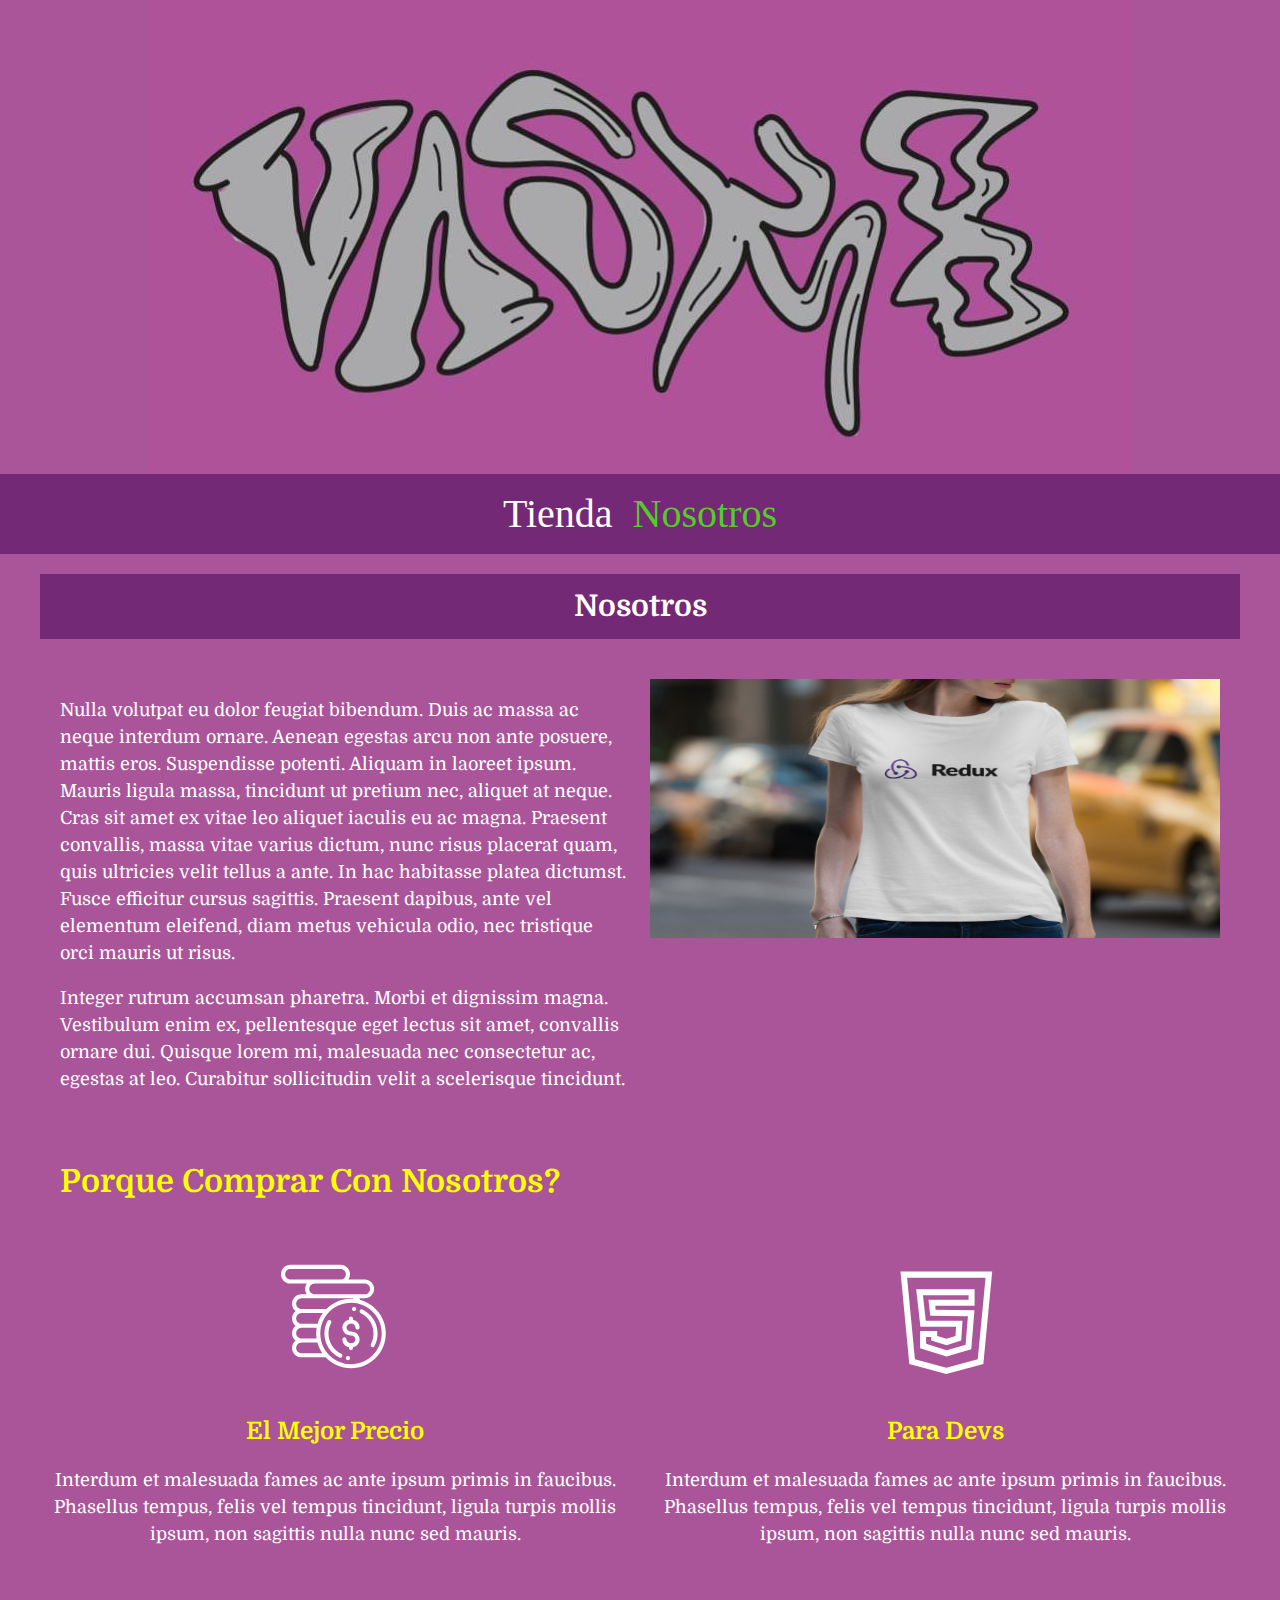
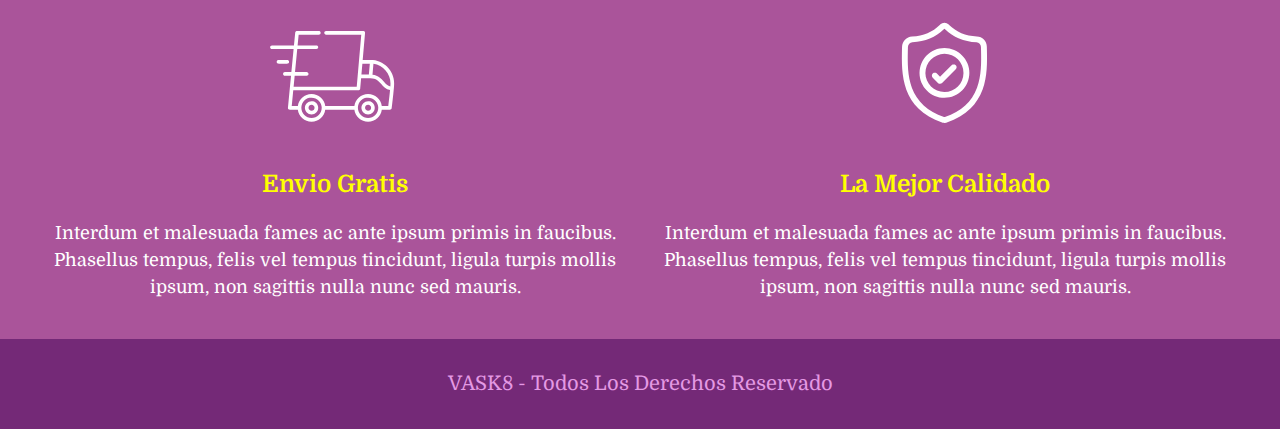
==== commit 4784eef5: "v1.0.0.0.7" ====
--- a/nosotros.html
+++ b/nosotros.html
@@ -32,7 +32,6 @@
         <img class="nosotros__imagen" src="img/nosotros.jpg" alt="imagen de nosotros">
     </div>
 </main>
-
 <section class="contenedor comprar">
     <h2 class="comprar__titulo">porque comprar con nosotros?</h2>
     <div class="bloques">
--- a/css/style.css
+++ b/css/style.css
@@ -218,17 +218,27 @@
 @media (min-width: 768px ){
     .nosotros__imagen{
         grid-column: 2/3;
+        height: 60%;
+    }
+}@media (min-width: 1440px ){
+    .nosotros__imagen{
+        grid-column: 2/3;
+        height: 100%;
     }
 }
 .bloques{
     display: grid;
-    grid-template-columns: repeat(2, 1fr);
+    /*grid-template-rows: repeat(4, 1fr);*/
     gap: 2rem;
 }
 @media (min-width: 768px ){
     .bloques{
         grid-template-columns: repeat(2, 1fr);
-        gap: 2rem;
+    }
+}
+@media (min-width:1440px ){
+    .bloques{
+        grid-template-columns: repeat(4, 1fr);
     }
 }
 .bloque{
